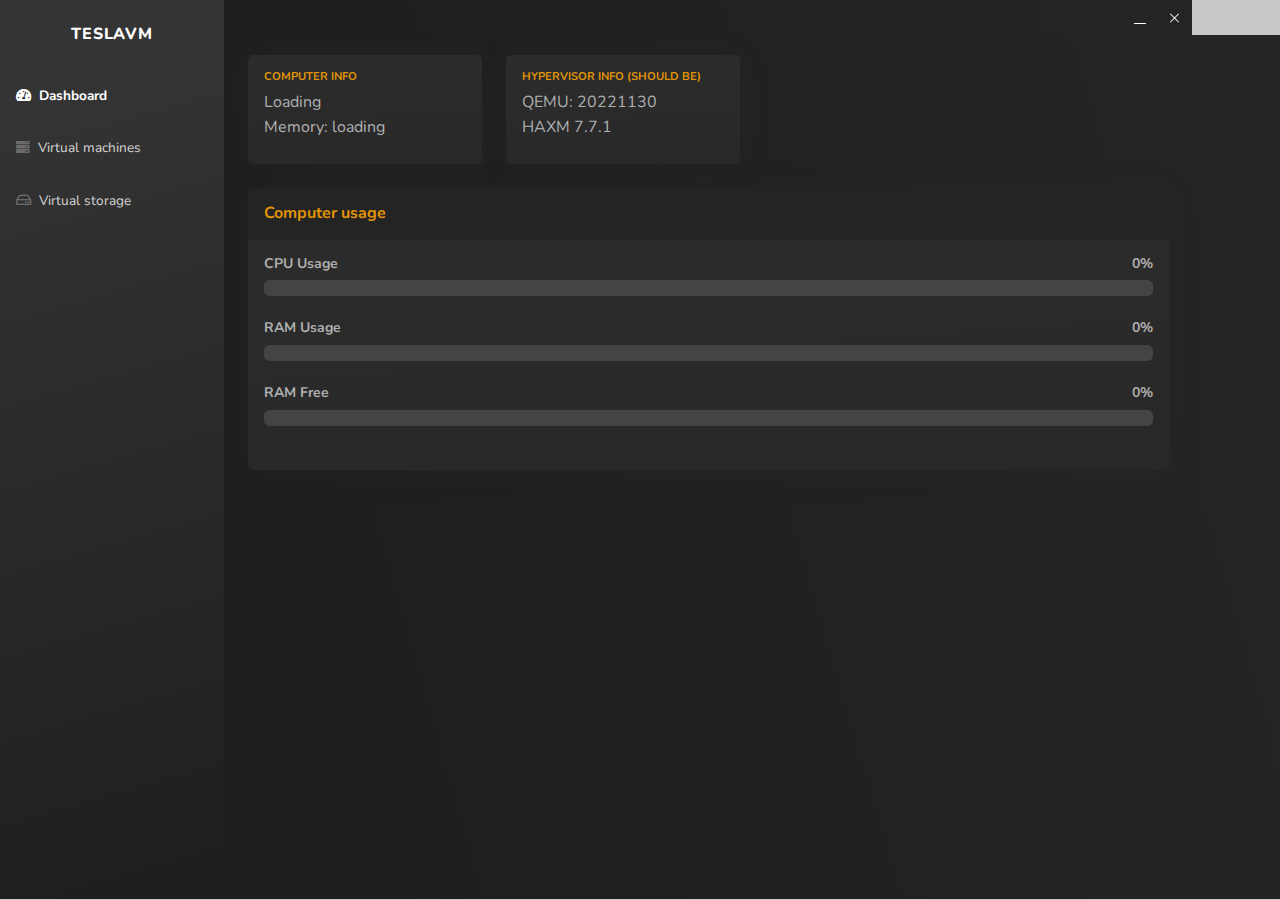
==== index.html @ b2f5e6d1 "repair style" ====
<!DOCTYPE html>
<html lang="en" style="overflow: hidden;">

<head>
    <meta charset="utf-8">
    <meta name="viewport" content="width=device-width, initial-scale=1.0, shrink-to-fit=no">
    <title>TeslaVM</title>
    <link rel="stylesheet" href="/assets/bootstrap/css/css.css">
    <link rel="stylesheet" href="/assets/bootstrap/css/bootstrap.min.css">
    <link rel="stylesheet" href="https://fonts.googleapis.com/css?family=Nunito:200,200i,300,300i,400,400i,600,600i,700,700i,800,800i,900,900i&amp;display=swap">
    <link rel="stylesheet" href="https://fonts.googleapis.com/css?family=ABeeZee&amp;display=swap">
    <link rel="stylesheet" href="https://fonts.googleapis.com/css?family=Abel&amp;display=swap">
    <link rel="stylesheet" href="https://fonts.googleapis.com/css?family=Abhaya+Libre&amp;display=swap">
    <link rel="stylesheet" href="https://fonts.googleapis.com/css?family=Aboreto&amp;display=swap">
    <link rel="stylesheet" href="https://fonts.googleapis.com/css?family=Abyssinica+SIL&amp;display=swap">
    <link rel="stylesheet" href="https://fonts.googleapis.com/css?family=Actor&amp;display=swap">
    <link rel="stylesheet" href="https://fonts.googleapis.com/css?family=Advent+Pro&amp;display=swap">
    <link rel="stylesheet" href="https://fonts.googleapis.com/css?family=Aladin&amp;display=swap">
    <link rel="stylesheet" href="https://fonts.googleapis.com/css?family=Alata&amp;display=swap">
    <link rel="stylesheet" href="https://use.fontawesome.com/releases/v5.12.0/css/all.css">
</head>

<body id="page-top" onload="updateusage(); updateinfo(); document.getElementById('titletext').innerHTML = `Welcome ${os.userInfo().username}!`">
    <nav style="-webkit-app-region: drag" id="menu-bar">
        <a style="flex-grow: 1; text-align: center;" id="titletext"></a>
        <div class="window-controls">
          <i class="window-control-minimize"></i>
          <i class="window-control-close"></i>
        </div>
      </nav>
    <div id="wrapper">
        <nav class="navbar navbar-dark align-items-start sidebar sidebar-dark accordion bg-gradient-primary p-0" style="height: 787.359px;">
            <div class="container-fluid d-flex flex-column p-0"><a class="navbar-brand d-flex justify-content-center align-items-center sidebar-brand m-0" href="#">
                    <div class="sidebar-brand-icon rotate-n-15"></div>
                    <div class="sidebar-brand-text mx-3"><span>teslavm</span></div>
                </a>
                <hr class="sidebar-divider my-0">
                <ul class="navbar-nav text-light" id="accordionSidebar">
                    <li class="nav-item"><a class="nav-link active" href="/index.html"><i class="fas fa-tachometer-alt"></i><span>&nbsp;Dashboard</span></a></li>
                    <li class="nav-item"><a class="nav-link" href="/vms.html"><i class="fas fa-server"></i><span>&nbsp;Virtual machines</span></a></li>
                    <li class="nav-item"><a class="nav-link" href="/storage.html"><i class="far fa-hdd"></i><span>&nbsp;Virtual storage</span></a></li>
                    <li class="nav-item"></li>
                    <li class="nav-item"></li>
                </ul>
            </div>
        </nav>
        <div class="d-flex flex-column" id="content-wrapper" style="background: rgb(248, 249, 252);">
            <div id="content">
                <div class="container-fluid">
                    <div class="row" style="padding-top: 86px;">
                        <div class="col-md-6 col-xl-3 mb-4">
                            <div class="card shadow border-start-primary py-2" style="height: 109.359px;margin-top: -66px;">
                                <div class="card-body" style="padding-top: 6px;">
                                    <div class="row align-items-center no-gutters">
                                        <div class="col me-2">
                                            <div class="text-uppercase text-primary fw-bold text-xs mb-1"><span>Computer info</span></div>
                                        </div>
                                    </div>
                                    <p id="cpuinfo" style="margin-bottom: 1px;">Loading</p>
                                    <p id="meminfo">Memory: loading</p>
                                </div>
                            </div>
                        </div>
                        <div class="col-md-6 col-xl-3 mb-4">
                            <div class="card shadow border-start-success py-2" style="margin-top: -66px;height: 109.3906px;">
                                <div class="card-body" style="padding-top: 6px;">
                                    <div class="row align-items-center no-gutters">
                                        <div class="col-lg-12 me-2">
                                            <div class="text-uppercase text-success fw-bold text-xs mb-1"><span>hypervisor info (should be)</span></div>
                                            <div class="text-dark fw-bold h5 mb-0" style="font-size: 14px;"></div>
                                        </div>
                                    </div>
                                    <p style="margin-bottom: 1px;">QEMU: 20221130</p>
                                    <p style="margin-bottom: 1px;">HAXM 7.7.1</p>
                                </div>
                            </div>
                        </div>
                    </div>
                    <div class="row">
                        <div class="col-lg-6 mb-4">
                            <div class="card shadow mb-4" style="width: 920.5px;">
                                <div class="card-header py-3">
                                    <h6 class="text-primary fw-bold m-0">Computer usage</h6>
                                </div>
                                <div class="card-body" style="height: 230.391px;">
                                    <h4 class="small fw-bold">CPU Usage<span class="float-end" id="cpu-usage-text">0%</span></h4>
                                    <div class="progress mb-4">
                                        <div id="cpu-usage" class="progress-bar bg-danger" aria-valuenow="0" aria-valuemin="0" aria-valuemax="100" style="width: 0%;"><span class="visually-hidden">20%</span></div>
                                    </div>
                                    <h4 class="small fw-bold">RAM Usage<span class="float-end" id="ram-usage-text">0%</span></h4>
                                    <div class="progress mb-4">
                                        <div id="ram-usage" class="progress-bar bg-warning" aria-valuenow="0" aria-valuemin="0" aria-valuemax="100" style="width: 0%;"><span class="visually-hidden">40%</span></div>
                                    </div>

                                    <h4 class="small fw-bold">RAM Free<span class="float-end" id="ram-free-text">0%</span></h4>
                                    <div class="progress mb-4">
                                        <div id="ram-free" class="progress-bar bg-primary" aria-valuenow="0" aria-valuemin="0" aria-valuemax="100" style="width: 0%;"><span class="visually-hidden">60%</span></div>
                                    </div>
                                </div>
                            </div>
                        </div>
                    </div>
                </div>
            </div>
        </div>
    </div>
    <script src="/assets/handlers/dashboard/sliders.js"></script>  <!--internal js-->
    <script src="/assets/handlers/dashboard/pcinfo.js"></script>  <!--internal js-->
    <script>
        let controls = [
           'minimize',
           'close'
       ];

       controls.forEach(function (control) {
       let button = document.getElementsByClassName('window-control-' + control)[0];
       button.addEventListener('click', function (evt) {
           nw.Window.get()[control]();
       });
       });
   </script>
    <script src="https://cdn.jsdelivr.net/npm/bootstrap@5.2.2/dist/js/bootstrap.bundle.min.js"></script>
    <script type="text/javascript" src="https://livejs.com/live.js"></script> <!-- live reload -->
</body>
</html>
---- assets/bootstrap/css/css.css ----
#create-vm-overlay, #edit-vm-overlay {
    position: fixed;
    /* Sit on top of the page content */
    display: none;
    /* Hidden by default */
    width: 100%;
    /* Full width (cover the whole page) */
    height: 100%;
    /* Full height (cover the whole page) */
    top: 0;
    left: 0;
    right: 0;
    bottom: 0;
    background-color: rgba(0,0,0,0.75);
    /* Black background with opacity */
    z-index: 2;
    /* Specify a stack order in case you're using a different order for other elements */
}
#closeoverlay {
    margin-top: 45px;
    margin-left: 1150px;
    position: absolute;
}
#optional-features, #cpu-ram-configuration, #intro-creation {
    position: absolute;
    top: 67px;
    left: 244px;
}
#name-of-guest {
    font-size: 14px!important;
    margin-left: 166px!important;
    margin-right: -337px!important;
    border-radius: 9px!important;
    border-style: solid!important;
    border-color: rgba(0,0,0,0.1)!important;
    margin-bottom: -5px;
    padding-top: 3px;
    padding-bottom: 3px;
    text-indent: 4px;
    background-color: #3c3c3c;
    color: floralwhite;
}
#name-of-guest:focus {
    font-size: 14px!important;
    margin-left: 166px!important;
    margin-right: -337px!important;
    border-radius: 9px!important;
    border-style: solid!important;
    border-color: rgba(0,0,0,0.1)!important;
    margin-bottom: -5px;
    outline: none;
}
.sidebar {
    margin-top: -36px;
}
#edit-vm {
    position: absolute;
    top: 16px!important;
    left: 257px!important;
}
i {
    cursor: pointer;
}
#dangeralert {
    display: none;
    width: 227px;
    height: 55px;
    margin-top: 12px;
    margin-left: 539px;
    margin-bottom: 10px;
}
@-webkit-keyframes fadeOut{
    100%{
        opacity:1
    }
    0%{
        opacity:0
    }
}
*:focus {
    outline: none;
}
body {
    background-color: rgb(200,200,200);
}

.window-controls {
    height: 100%;
    font-size: 0px;
    -webkit-app-region: no-drag;
    --window-control-bg: #fff;
}
[class^="window-control-"] {
    display: inline-flex;
    justify-content: center;
    align-items: center;
    background: #fff;
    width: 35px;
    height: 100%;
    border: 0px;
    margin: 0px;
    padding: 0px;
    font-size: 15px;
    font-style: normal;
    cursor: default;
    vertical-align: top;
}
.window-control-restore:hover:before, .window-control-restore:hover:after, .window-control-maximize:hover:after, .window-controls i:hover {
    background: #CCC;
}
.window-control-restore:active:before, .window-control-restore:active:after, .window-control-maximize:active:after, .window-controls i:active {
    background: #BBB;
}
.window-control-minimize:before, .window-control-restore:before, .window-control-restore:after, .window-control-maximize:after, .window-control-close:before, .window-control-close:after {
    content: '';
    display: block;
    width: 12px;
    height: 12px;
    border-width: 0px;
    border-style: solid;
    border-color: #000;
}
.window-control-minimize:before {
    border-bottom-width: 1px;
}
.window-control-restore:before, .window-control-restore:after, .window-control-maximize:after {
    background: var(--window-control-bg);
    border-width: 1px;
    z-index: 2;
}
.window-control-restore:before {
    position: absolute;
    top: 8px;
    margin-left: 4px;
}
.window-control-close {
    position: relative;
}
.window-control-close:before, .window-control-close:after {
    position: absolute;
    top: 12px;
    left: 17px;
    width: 1px;
    border-left-width: 1px;
}
.window-control-close:before {
    transform: rotate(45deg);
}
.window-control-close:after {
    transform: rotate(-45deg);
}
#content {
    /* background-color: transparent;
     */
    background-image: linear-gradient(254deg, #242424 10%, #1e1e1e 100%)!important;
    background-size: cover;
}
.card {
    background-image: linear-gradient(176deg, #2c2c2c 10%, #282828 100%);
    border: transparent;
}
.py-3 {
    background: #242424;
    border: none;
}
.progress {
    background: #444;
}
#menu-bar {
    background-image: linear-gradient(254deg, #242424 10%, #1e1e1e 100%)!important;
}
.window-control-minimize {
    background: #242424;
}
.window-control-close {
    background: #242424;
    color: white;
}
.window-control-minimize:before, .window-control-restore:before, .window-control-restore:after, .window-control-maximize:after, .window-control-close:before, .window-control-close:after {
    border-color: #fff;
}
#content-wrapper {
    background-color: #222!important;
    padding-top: 0px!important;
}
.text-primary {
    color: #ffa500e0!important;
}
.text-success {
    color: #ffa500e0!important;
}
.btn-primary {
    background-color: #a56b00e0!important;
    border: transparent;
}
.storagerow {
    margin-top: 12px;
}
table {
    border: none;
}
th {
    border-color: rgb(60, 60, 60);
}
tr {
    border-color: rgb(60, 60, 60);
}
.fas {
    color: #666;
}


#content {
    animation: fadeIn 0.3s;
    background-image: linear-gradient(254deg, #242424 10%, #1e1e1e 100%)!important;
}

#cardheader {
    height: 53px;
    margin-top: -15px!important;
}

@keyframes fadeIn{
    0%{
        opacity:0
    }
    100%{
        opacity:1
    }
}

.dropdown-menu, show {
    background-color: #333333;
    border-color: #555555;
    animation: fadeIn 0.1s;
}

.dropdown-item {
    color: whitesmoke;
}

.dropdown-item:hover {
    background-color: #333333;
    color: darkorange!important;
}

#memslider::-webkit-slider-runnable-track {
     background-color: #717171;
 }

#memslider::-webkit-slider-thumb {
    background-color: #b4b4b4;
}

#cpuslider::-webkit-slider-runnable-track {
    background-color: #717171;
}

#cpuslider::-webkit-slider-thumb {
    background-color: #b4b4b4;
}

#create-vm-overlay,create-new-machine-overlay,cpu-ram-configuration,optional-features,dangeralert {
    animation: fadeIn 0.2s;
}

.wybieracz {
    animation: fadeIn 0.1s;
    background-color: #333333;
    color: whitesmoke;
    appearance: none;
    outline: none;
    text-decoration: none;
    border: none transparent;
}

.form-check-input {
    background: #464646;
}

.form-check-input:checked {
    background: #3d3d3d;
}

.card shadow border-start-primary py-2 {
    border: none!important;
    outline: none!important;
}

.fa-compact-disc:before {
    color: #b1b1b1;
}
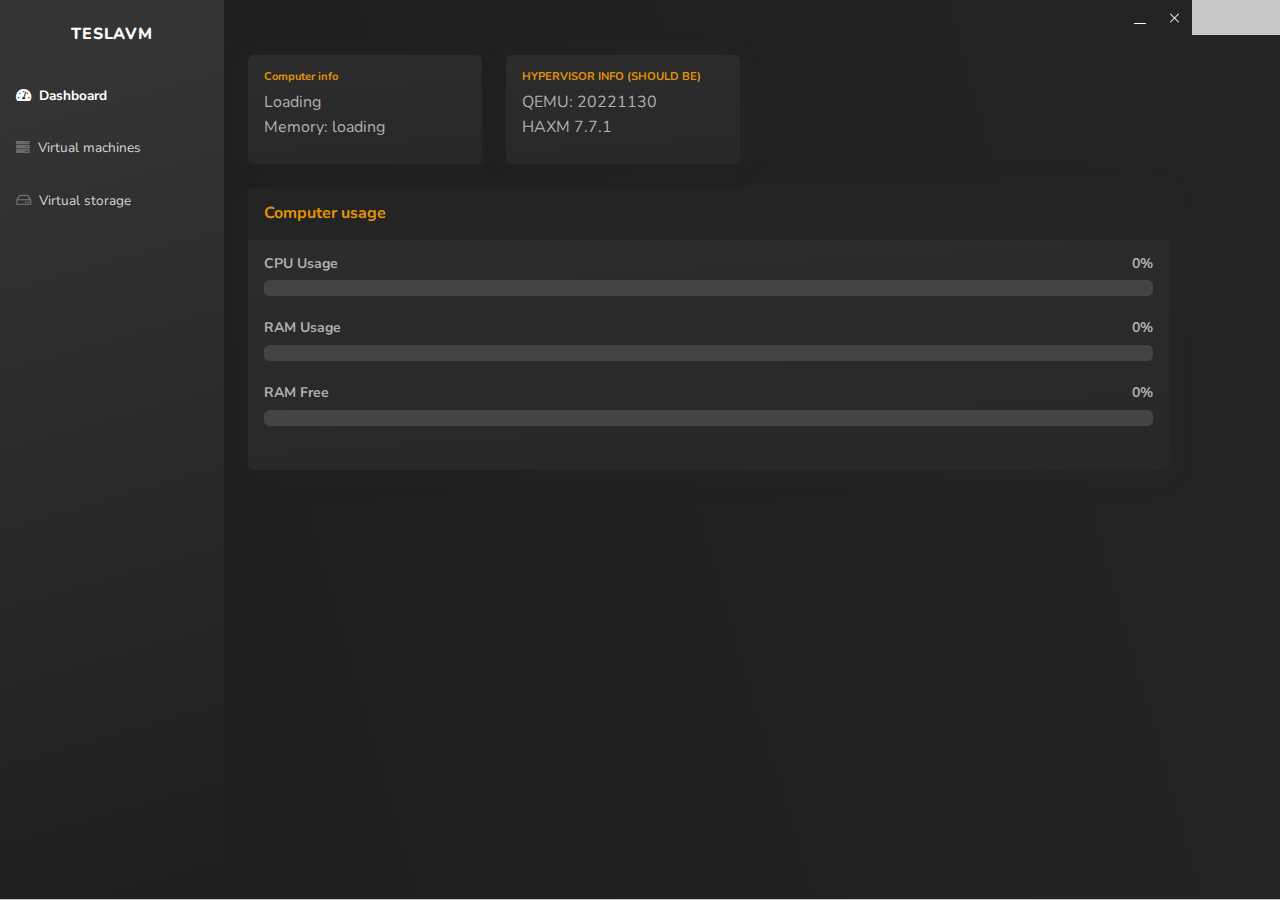
==== commit 362f523e: "update" ====
--- a/index.html
+++ b/index.html
@@ -53,7 +53,7 @@
                                 <div class="card-body" style="padding-top: 6px;">
                                     <div class="row align-items-center no-gutters">
                                         <div class="col me-2">
-                                            <div class="text-uppercase text-primary fw-bold text-xs mb-1"><span>Computer info</span></div>
+                                            <div class="tex~t-uppercase text-primary fw-bold text-xs mb-1"><span>Computer info</span></div>
                                         </div>
                                     </div>
                                     <p id="cpuinfo" style="margin-bottom: 1px;">Loading</p>
